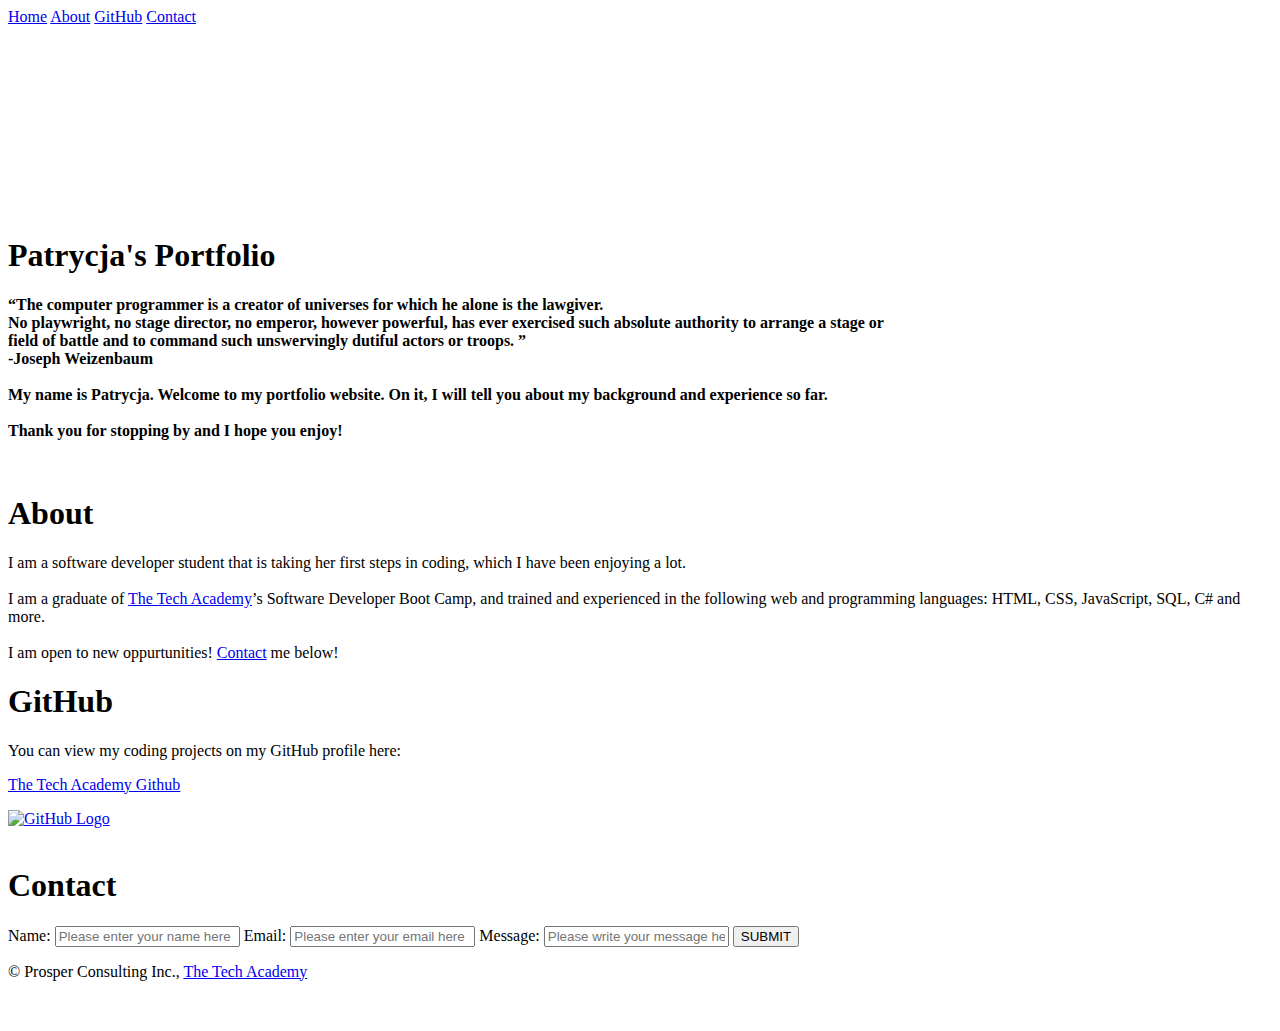
==== index.html @ 262186b7 "." ====
<!DOCTYPE html>
<html>
    <!--Head-->
    <head>
        <meta charset="UTF-8">
        <meta name="viewport" content="width=device-width" />
        <title>Tech Academy Portfolio</title>
        <link rel="stylesheet" type="text/css" href=".\css\PersonalPortfolio.css">
    </head>

    <!--Body-->
    <body class="Background">
        
        <!--Navbar-->
        <div class="Navbar">
            <a class="active" href="#Home">Home</a>
            <a href="#About">About</a>
            <a href="#GitHub">GitHub</a>
            <a href="#Contact">Contact</a>
        </div>

        <!--Breaks inserted to add space between navbar and the first heading-->
        <br>
        <br>

        <!--Background video-->
        <div id="Home">
            <video autoplay muted loop id="Space_Video">
                <source src="images/video1.mp4" type="video/mp4">
                <!--Display message if video fails to run-->
                Your browser does not support HTML5 video.
            </video>
        </div>

        <!--Video text-->
        <div class="Video_Text">
            <h1 class="white-text">Patrycja's Portfolio</h1>
            <strong>
                <p class="center">
                    <q>The computer programmer is a creator of universes for which he alone is the lawgiver.
                        <br>No playwright, no stage director, no emperor, however powerful, has ever exercised such absolute authority to arrange a stage or
                        <br>field of battle and to command such unswervingly dutiful actors or troops.
                    </q>
                    <br> -Joseph Weizenbaum
                    <br>
                    <br> My name is Patrycja. Welcome to my portfolio website. On it, I will tell you about my background and experience so far.
                    <br>
                    <br> Thank you for stopping by and I hope you enjoy! 
                </p>
            </strong>
        </div>

        <!--About section-->
        <div class="Row" id="About">
            <!--Left column-->
            <div class="Column_2">
                <img src="images/no1.jpg" alt="">
            </div>
            <!--Right column-->
            <div class="Column_1">
                <h1>About</h1>
                <p>
                    I am a software developer student that is taking her first steps in coding, which I have been enjoying a lot.
                    <br>
                    <br>I am a graduate of <a href="https://www.learncodinganywhere.com" target="_blank">The Tech Academy</a>’s Software Developer Boot Camp, and trained and experienced in the following web and programming languages: HTML, CSS, JavaScript, SQL, C# and more. 
                    <br>
                    <br>I am open to new oppurtunities! <a href="#Contact">Contact</a> me below!
                </p>
            </div>
        </div>

        <!--GitHub section-->
        <div class="Row" id="GitHub">
            <!--Left column-->
            <div class="Column_1">
                <h1>GitHub</h1>
                <p>
                    You can view my coding projects on my GitHub profile here:
                    <br>
                    <p class="center"><a href="https://github.com/patwieczorek" target="_blank">The Tech Academy Github</a></p>
                </p>
            </div>
            <!--Right column-->
            <div class="Column_2">
                <a href="https://github.com/the-tech-academy" target="_blank"><img src="images/GitHub.png" alt="GitHub Logo"></a>
            </div>
        </div>

        <!--Contact section-->
        <div class="Row" id="Contact">
            <!--Contact image, left column-->
            <div class="Column_2 Column_tall">
                <img src="images/no4.jpg" alt="">
            </div>
            <!--Contact form, right column-->
            <div class="Column_1 Column_tall">
                <h1>Contact</h1>
                <!--This specifies where and how to send the form data; we are leaving it blank-->
                <form action="https://formspree.io/f/xovaokjj" method="POST"> <!-- Here we are utilizing a 3rd party service to submit the contact form data, insert your formspree endpoint in the action attribute -->
                    <label>Name:</label>
                        <input type="text" placeholder="Please enter your name here">
                    <label>Email:</label>
                        <input type="text" id="Email" name="Email" placeholder="Please enter your email here">
                    <label>Message:</label>
                        <input type="text" id="Message" name="Message" placeholder="Please write your message here">
                        <input type="submit" value="SUBMIT">
                </form>
            </div>
        </div>

        <!--Footer section-->
        <footer>
            <p>
                <p class="center">&copy Prosper Consulting Inc., <a href="https://www.learncodinganywhere.com/" target="_blank">The Tech Academy</a></p>
                <br>
            </p>
        </footer>
    </body>
</html>
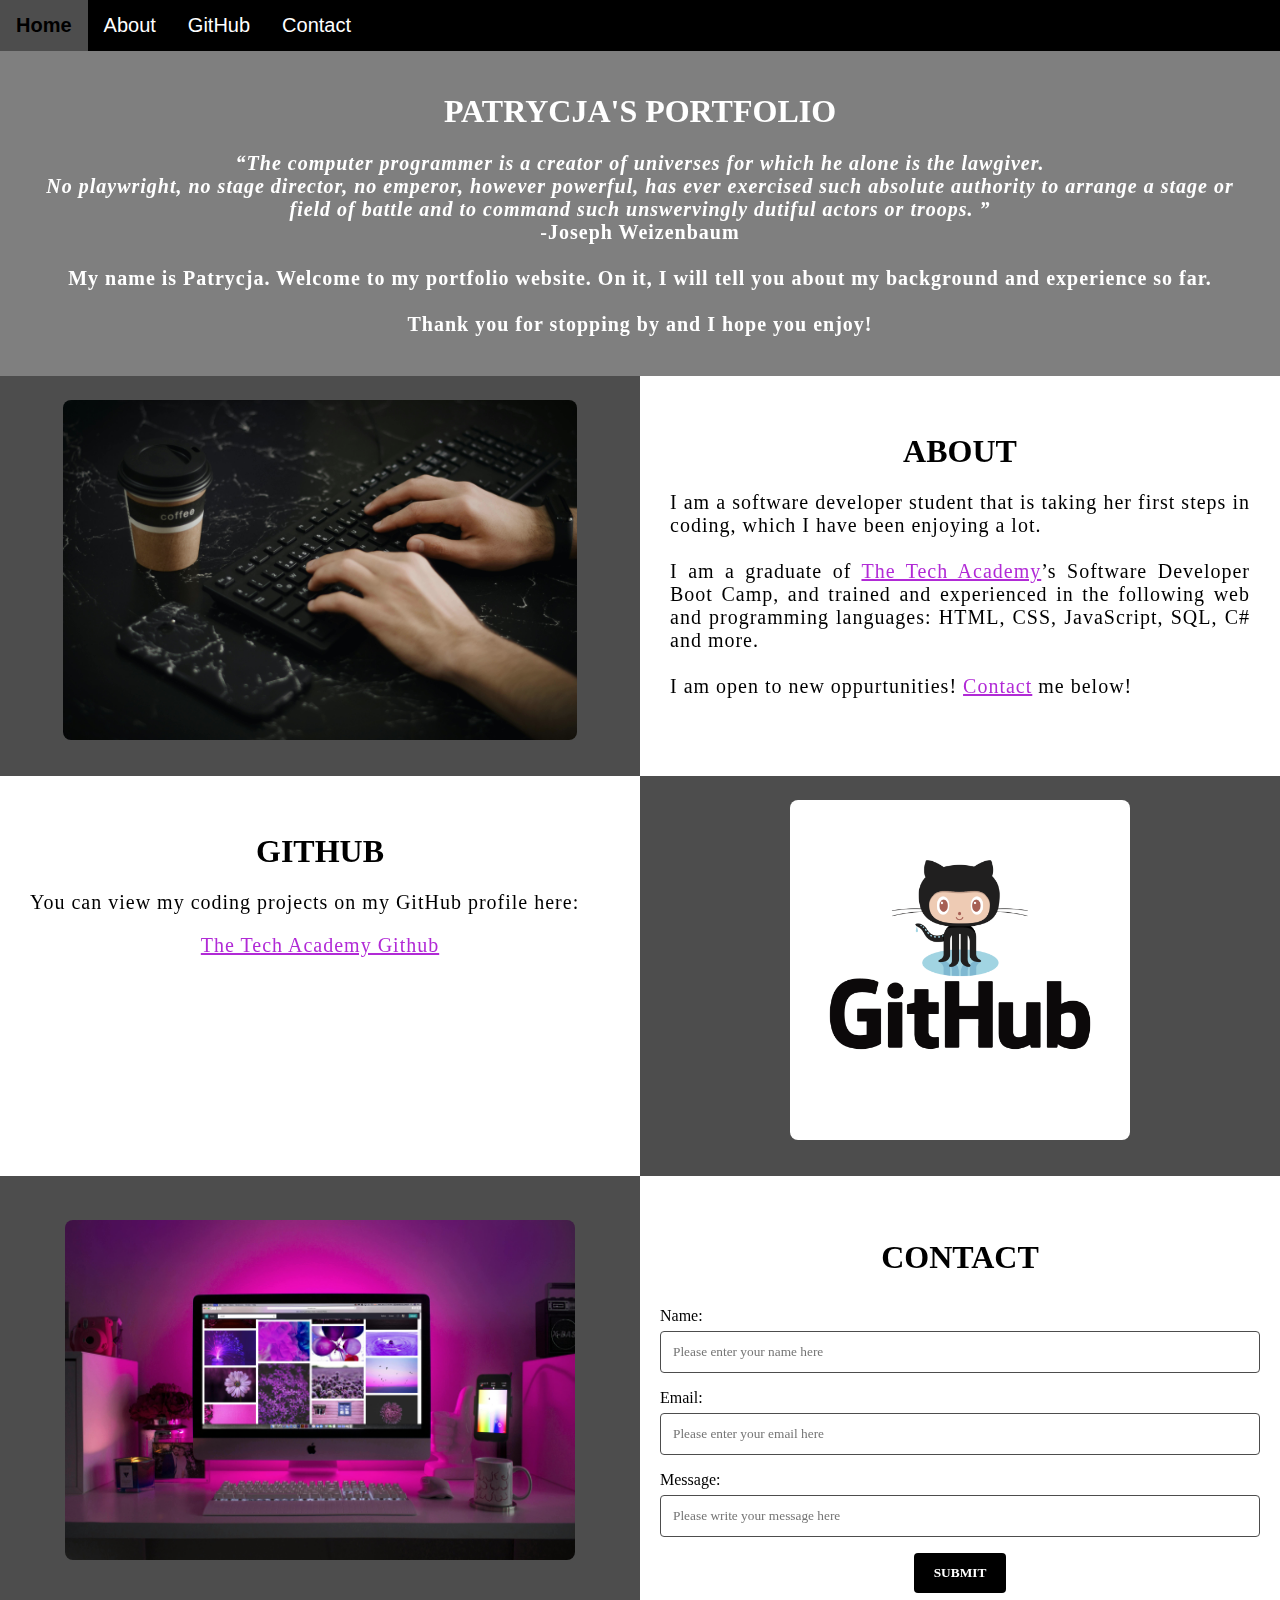
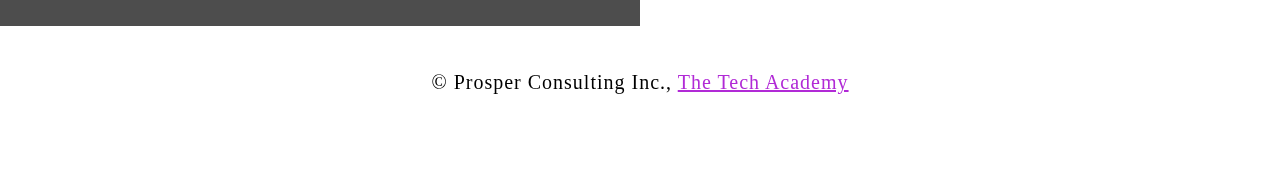
==== commit c5c8aac9: "," ====
--- a/index.html
+++ b/index.html
@@ -26,7 +26,7 @@
         <!--Background video-->
         <div id="Home">
             <video autoplay muted loop id="Space_Video">
-                <source src="images/video1.mp4" type="video/mp4">
+                <source src=".\images\video1.mp4" type="video/mp4">
                 <!--Display message if video fails to run-->
                 Your browser does not support HTML5 video.
             </video>
@@ -54,7 +54,7 @@
         <div class="Row" id="About">
             <!--Left column-->
             <div class="Column_2">
-                <img src="images/no1.jpg" alt="">
+                <img src=".\images\no1.jpg" alt="">
             </div>
             <!--Right column-->
             <div class="Column_1">
